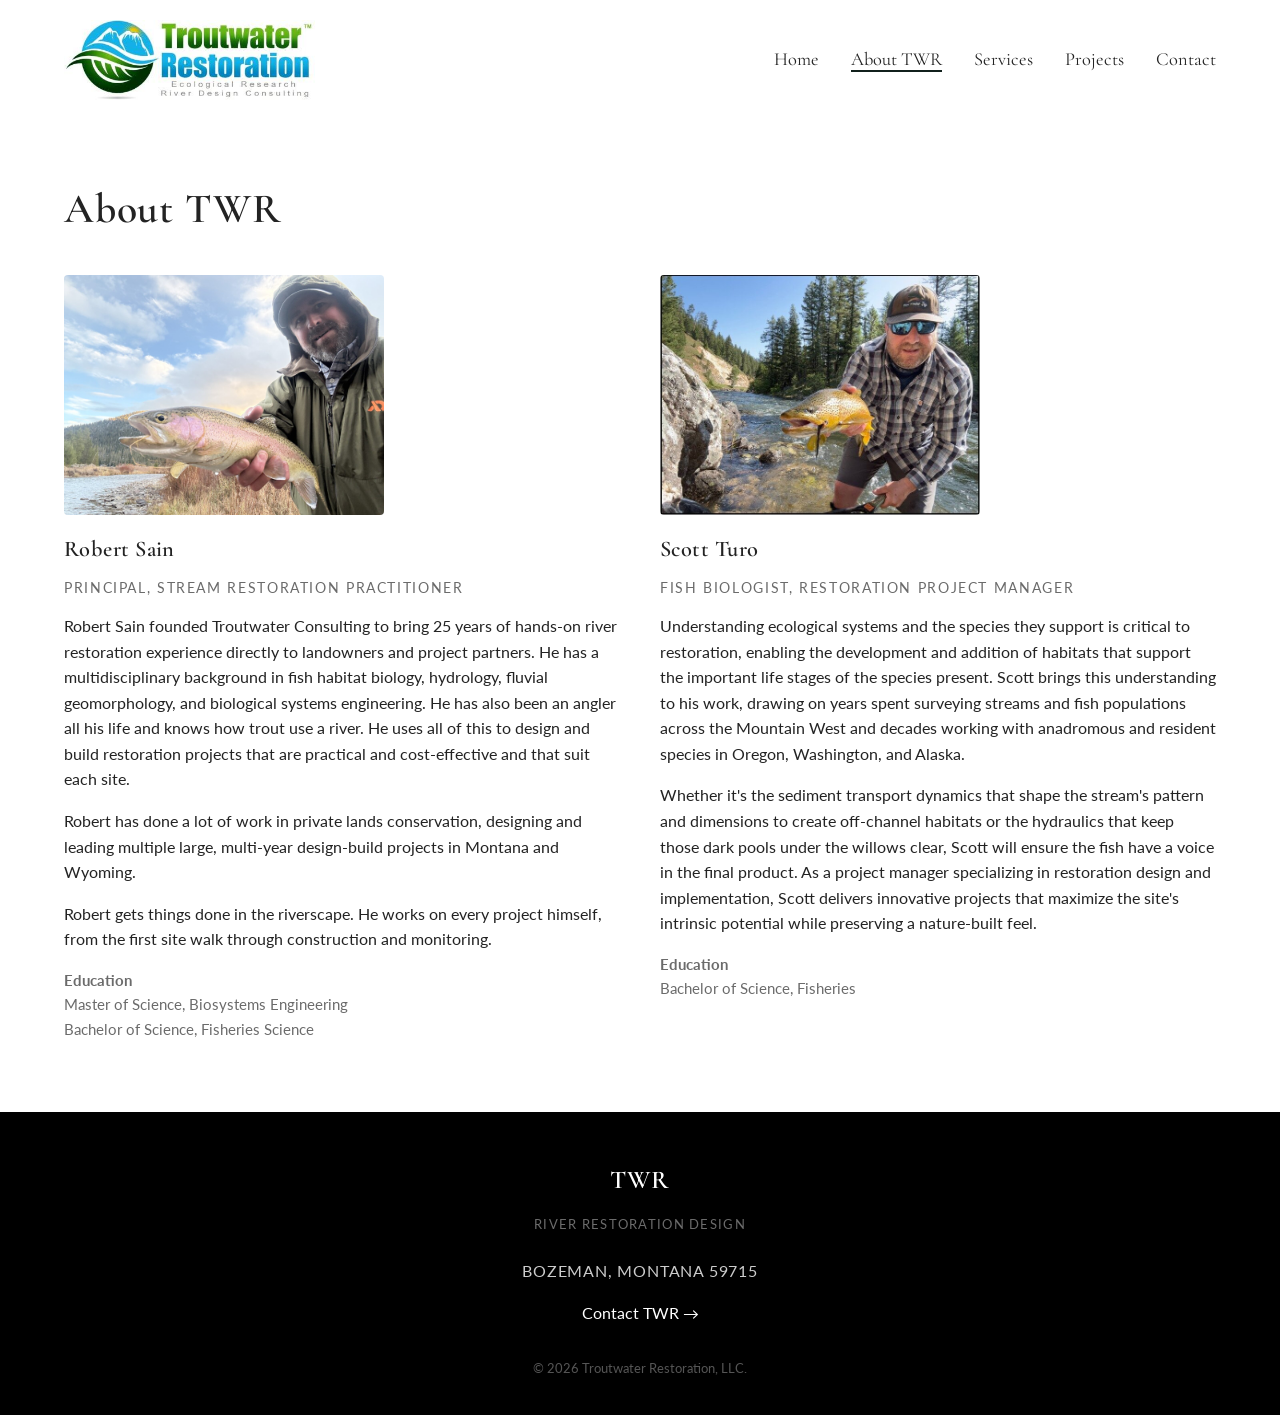
==== about.html @ 994b00da "Rebuild Troutwater Restoration site as static HTML/CSS Lift-and-shift from the original Wix site (tr" ====
<!-- ABOUTME: About page for the Troutwater Restoration static site.
     ABOUTME: Team bios for Robert Sain and Scott Turo. -->
<!DOCTYPE html>
<html lang="en">
<head>
  <meta charset="UTF-8">
  <meta name="viewport" content="width=device-width, initial-scale=1.0">
  <title>About TWR | Troutwater Restoration</title>
  <meta name="description" content="Meet the Troutwater Restoration team: Robert Sain, Principal Stream Restoration Practitioner, and Scott Turo, Fish Biologist and Restoration Project Manager.">
  <link rel="preconnect" href="https://fonts.googleapis.com">
  <link rel="preconnect" href="https://fonts.gstatic.com" crossorigin>
  <link href="https://fonts.googleapis.com/css2?family=Cormorant+Garamond:wght@500;600;700&family=Lato:wght@400;700&display=swap" rel="stylesheet">
  <link rel="stylesheet" href="assets/css/style.css">
</head>
<body>
  <header class="site-header">
    <a class="logo" href="index.html">
      <img src="assets/images/logo.jpg" alt="Troutwater Restoration logo">
    </a>
    <button class="nav-toggle" aria-label="Toggle navigation" aria-expanded="false">&#9776;</button>
    <nav class="main-nav" aria-label="Main navigation">
      <ul>
        <li><a href="index.html">Home</a></li>
        <li><a href="about.html" aria-current="page">About TWR</a></li>
        <li><a href="services.html">Services</a></li>
        <li><a href="projects.html">Projects</a></li>
        <li><a href="contact.html">Contact</a></li>
      </ul>
    </nav>
  </header>

  <main>
    <section>
      <div class="container">
        <h1>About TWR</h1>
        <div class="team-grid">
          <div class="team-card">
            <img src="assets/images/team-robert-sain.jpg" alt="Robert Sain">
            <h3>Robert Sain</h3>
            <p class="eyebrow">Principal, Stream Restoration Practitioner</p>
            <p>Robert Sain founded Troutwater Consulting to bring 25 years of hands-on river restoration experience directly to landowners and project partners. He has a multidisciplinary background in fish habitat biology, hydrology, fluvial geomorphology, and biological systems engineering. He has also been an angler all his life and knows how trout use a river. He uses all of this to design and build restoration projects that are practical and cost-effective and that suit each site.</p>
            <p>Robert has done a lot of work in private lands conservation, designing and leading multiple large, multi-year design-build projects in Montana and Wyoming.</p>
            <p>Robert gets things done in the riverscape. He works on every project himself, from the first site walk through construction and monitoring.</p>
            <div class="education">
              <strong>Education</strong>
              <p>Master of Science, Biosystems Engineering<br>Bachelor of Science, Fisheries Science</p>
            </div>
          </div>

          <div class="team-card">
            <img src="assets/images/team-scott-turo.jpg" alt="Scott Turo">
            <h3>Scott Turo</h3>
            <p class="eyebrow">Fish Biologist, Restoration Project Manager</p>
            <p>Understanding ecological systems and the species they support is critical to restoration, enabling the development and addition of habitats that support the important life stages of the species present. Scott brings this understanding to his work, drawing on years spent surveying streams and fish populations across the Mountain West and decades working with anadromous and resident species in Oregon, Washington, and Alaska.</p>
            <p>Whether it's the sediment transport dynamics that shape the stream's pattern and dimensions to create off-channel habitats or the hydraulics that keep those dark pools under the willows clear, Scott will ensure the fish have a voice in the final product. As a project manager specializing in restoration design and implementation, Scott delivers innovative projects that maximize the site's intrinsic potential while preserving a nature-built feel.</p>
            <div class="education">
              <strong>Education</strong>
              <p>Bachelor of Science, Fisheries</p>
            </div>
          </div>
        </div>
      </div>
    </section>
  </main>

  <footer class="site-footer">
    <div class="container">
      <h2>TWR</h2>
      <p class="tagline">River Restoration Design</p>
      <p class="address">Bozeman, Montana 59715</p>
      <p><a href="contact.html" style="color:#fff;">Contact TWR &rarr;</a></p>
      <p class="copyright">&copy; <span id="year"></span> Troutwater Restoration, LLC.</p>
    </div>
  </footer>

  <script src="assets/js/main.js"></script>
  <script>document.getElementById("year").textContent = new Date().getFullYear();</script>
</body>
</html>
---- assets/css/style.css ----
/* ABOUTME: Shared stylesheet for the Troutwater Restoration static site.
   ABOUTME: Defines layout, navigation, hero, cards, and footer styles used across all pages. */

:root {
  --color-green: #4f8f2f;
  --color-blue: #2f7ab5;
  --color-dark: #11201c;
  --color-gold: #c9a84c;
  --color-text: #232323;
  --color-muted: #6b6b6b;
  --color-bg: #ffffff;
  --color-bg-alt: #f4f5f1;
  --max-width: 1200px;
}

* {
  box-sizing: border-box;
}

html {
  scroll-behavior: smooth;
}

body {
  margin: 0;
  font-family: "Lato", -apple-system, BlinkMacSystemFont, "Segoe UI", Arial, sans-serif;
  color: var(--color-text);
  background: var(--color-bg);
  line-height: 1.6;
}

h1, h2, h3, h4 {
  font-family: "Cormorant Garamond", Georgia, "Times New Roman", serif;
  font-weight: 600;
  letter-spacing: 0.02em;
  margin: 0 0 0.5em;
}

h1 { font-size: 2.6rem; }
h2 { font-size: 2rem; }
h3 { font-size: 1.4rem; }

p { margin: 0 0 1em; }

a {
  color: var(--color-blue);
  text-decoration: none;
}

a:hover { text-decoration: underline; }

img { max-width: 100%; display: block; }

.container {
  max-width: var(--max-width);
  margin: 0 auto;
  padding: 0 24px;
}

/* Header / Nav */
.site-header {
  display: flex;
  align-items: center;
  justify-content: space-between;
  padding: 20px 24px;
  max-width: var(--max-width);
  margin: 0 auto;
}

.site-header .logo img {
  height: 80px;
  width: auto;
}

.main-nav ul {
  list-style: none;
  display: flex;
  gap: 32px;
  margin: 0;
  padding: 0;
}

.main-nav a {
  color: var(--color-text);
  font-family: "Cormorant Garamond", Georgia, serif;
  font-size: 1.15rem;
}

.main-nav a[aria-current="page"] {
  border-bottom: 2px solid var(--color-dark);
}

.nav-toggle {
  display: none;
  background: none;
  border: none;
  font-size: 1.8rem;
  cursor: pointer;
}

@media (max-width: 760px) {
  .nav-toggle {
    display: block;
  }

  .main-nav {
    display: none;
    width: 100%;
  }

  .main-nav.open {
    display: block;
  }

  .main-nav ul {
    flex-direction: column;
    gap: 12px;
    padding: 16px 0;
  }

  .site-header {
    flex-wrap: wrap;
  }
}

/* Hero */
.hero {
  position: relative;
  min-height: 60vh;
  background-size: cover;
  background-position: center;
  display: flex;
  align-items: center;
  color: #fff;
}

.hero::before {
  content: "";
  position: absolute;
  inset: 0;
  background: linear-gradient(180deg, rgba(10, 20, 15, 0.45), rgba(10, 20, 15, 0.65));
}

.hero-content {
  position: relative;
  z-index: 1;
  max-width: var(--max-width);
  margin: 0 auto;
  padding: 48px 24px;
}

.hero-content ul {
  list-style: none;
  padding: 0;
  margin: 0 0 24px;
  font-family: "Cormorant Garamond", Georgia, serif;
  font-size: 1.3rem;
}

.hero-content li {
  margin-bottom: 6px;
}

.hero-content h1 {
  margin-top: 0.4em;
}

/* Sections */
section {
  padding: 56px 0;
}

.section-alt {
  background: var(--color-bg-alt);
}

.section-dark {
  background: var(--color-dark);
  color: #e9e9e4;
}

.section-dark h2 {
  color: var(--color-gold);
}

.eyebrow {
  text-transform: uppercase;
  letter-spacing: 0.12em;
  font-size: 0.85rem;
  color: var(--color-muted);
}

/* Tile grid */
.tile-grid {
  display: grid;
  grid-template-columns: repeat(3, 1fr);
  gap: 16px;
  margin: 32px 0;
}

.tile-grid img {
  width: 100%;
  height: 320px;
  object-fit: cover;
  border-radius: 4px;
}

@media (max-width: 760px) {
  .tile-grid {
    grid-template-columns: 1fr;
  }

  .tile-grid img {
    height: 220px;
  }
}

.read-more {
  display: inline-block;
  margin-top: 24px;
  padding: 10px 28px;
  border: 1px solid currentColor;
  font-family: "Cormorant Garamond", Georgia, serif;
  letter-spacing: 0.08em;
  text-transform: uppercase;
  font-size: 0.9rem;
}

.read-more:hover {
  text-decoration: none;
  background: rgba(0, 0, 0, 0.06);
}

/* Clients */
.clients-grid {
  display: grid;
  grid-template-columns: 1fr 1fr;
  gap: 8px 48px;
  max-width: 700px;
  margin: 24px auto 0;
  color: var(--color-gold);
  font-family: "Cormorant Garamond", Georgia, serif;
  font-size: 1.15rem;
}

@media (max-width: 600px) {
  .clients-grid {
    grid-template-columns: 1fr;
  }
}

/* Project types list */
.project-types {
  list-style: none;
  padding: 0;
  margin: 24px 0;
  display: grid;
  gap: 20px;
}

.project-types li strong {
  display: block;
  margin-bottom: 4px;
}

.project-types em {
  color: var(--color-muted);
  font-style: normal;
}

/* Services */
.services-list {
  display: grid;
  gap: 32px;
  margin-top: 32px;
}

.service-item {
  display: grid;
  grid-template-columns: 64px 1fr;
  gap: 16px;
  align-items: start;
}

.service-number {
  font-family: "Cormorant Garamond", Georgia, serif;
  font-size: 2rem;
  color: var(--color-green);
}

/* Team */
.team-grid {
  display: grid;
  grid-template-columns: repeat(2, 1fr);
  gap: 40px;
  margin-top: 32px;
}

@media (max-width: 760px) {
  .team-grid {
    grid-template-columns: 1fr;
  }
}

.team-card img {
  width: 100%;
  max-width: 320px;
  border-radius: 4px;
  margin-bottom: 16px;
  object-fit: cover;
  aspect-ratio: 4 / 3;
}

.team-card .education {
  margin-top: 16px;
  font-size: 0.95rem;
  color: var(--color-muted);
}

/* Project galleries */
.project-feature {
  margin-bottom: 64px;
}

.project-feature h3 {
  margin-bottom: 4px;
}

.project-feature .subtitle {
  color: var(--color-muted);
  margin-bottom: 20px;
}

.gallery-grid {
  display: grid;
  grid-template-columns: repeat(auto-fit, minmax(260px, 1fr));
  gap: 20px;
}

.gallery-grid figure {
  margin: 0;
}

.gallery-grid img {
  width: 100%;
  height: 220px;
  object-fit: cover;
  border-radius: 4px;
}

.gallery-grid figcaption {
  font-size: 0.9rem;
  color: var(--color-muted);
  margin-top: 8px;
}

/* Footer */
.site-footer {
  background: #000;
  color: #ccc;
  padding: 48px 0 24px;
}

.site-footer .container {
  text-align: center;
}

.site-footer h2 {
  color: #fff;
  font-size: 1.6rem;
}

.site-footer .tagline {
  text-transform: uppercase;
  letter-spacing: 0.1em;
  font-size: 0.8rem;
  color: var(--color-muted);
  margin-bottom: 24px;
}

.site-footer .address {
  margin-top: 24px;
  text-transform: uppercase;
  letter-spacing: 0.05em;
}

.site-footer .copyright {
  margin-top: 32px;
  font-size: 0.8rem;
  color: #555;
}

/* Contact placeholder */
.contact-placeholder {
  border: 1px dashed var(--color-muted);
  padding: 24px;
  border-radius: 4px;
  background: var(--color-bg-alt);
  max-width: 560px;
  margin: 24px 0;
}
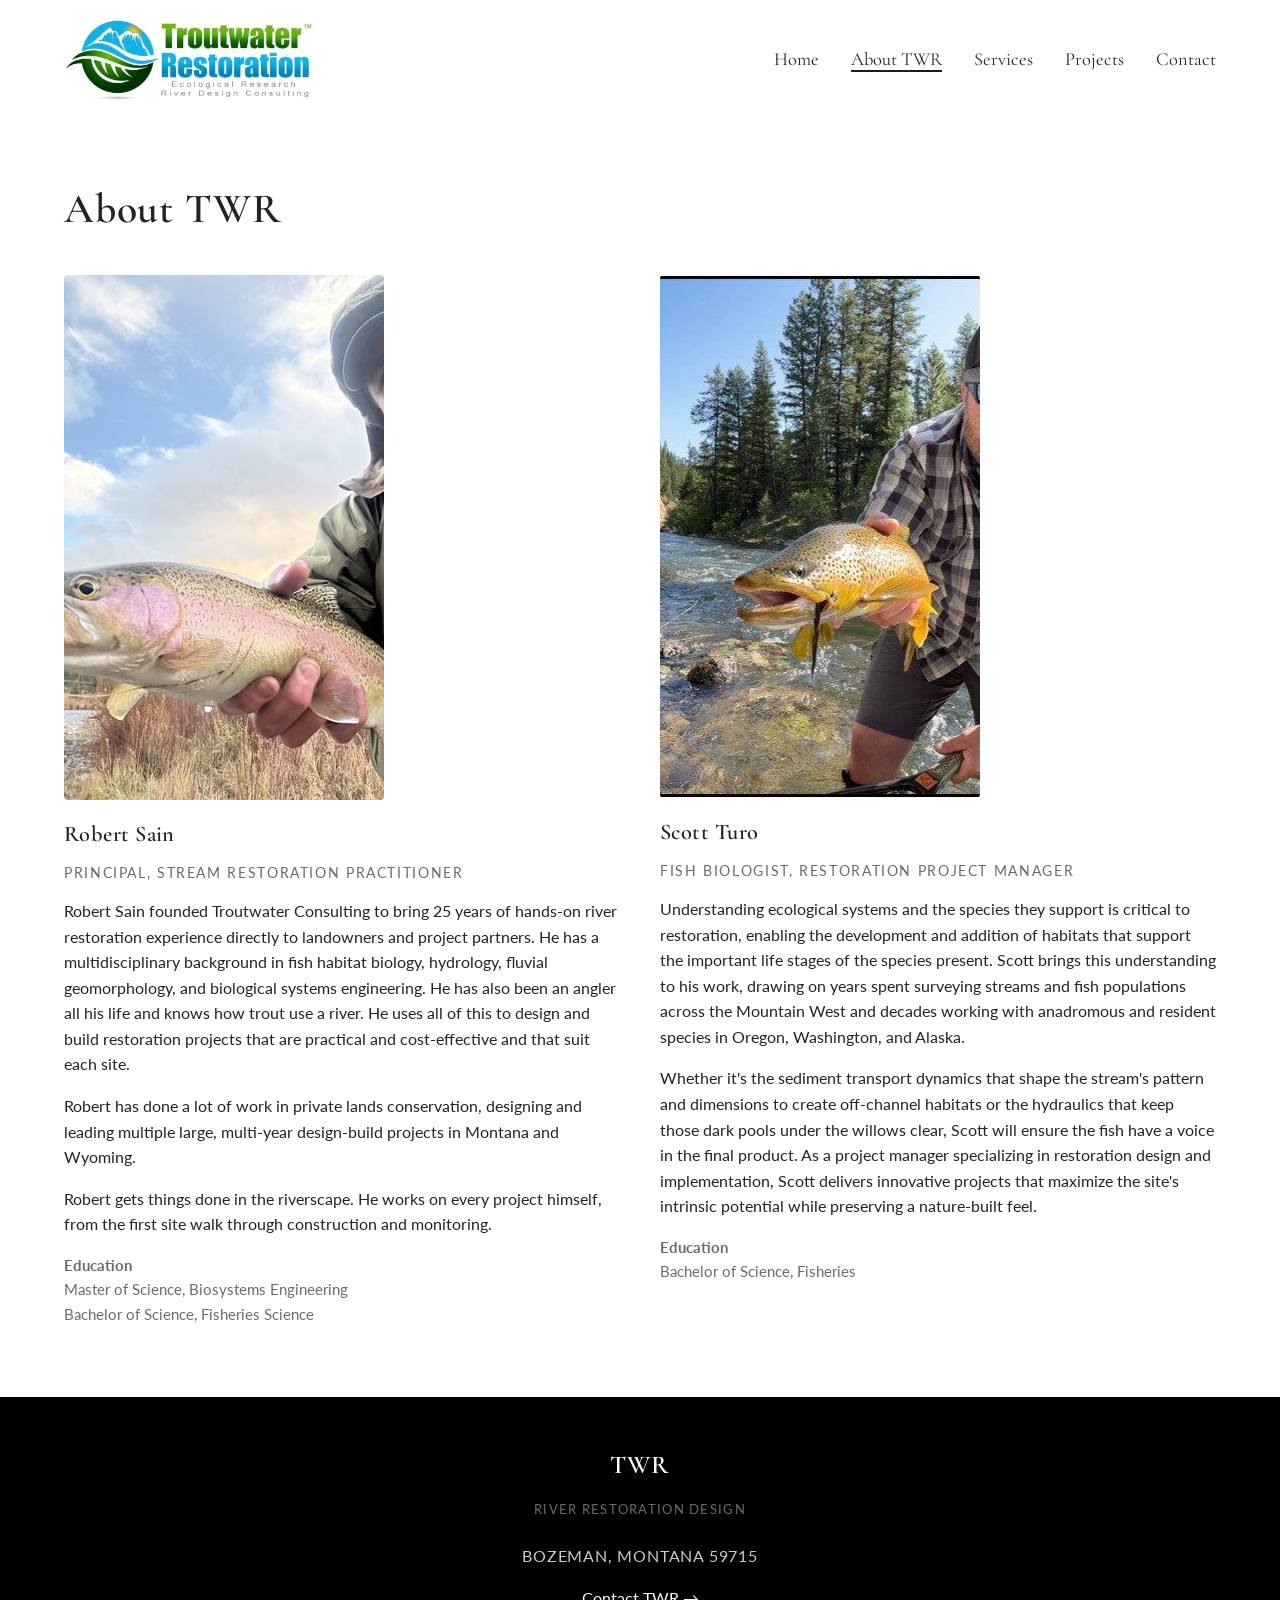
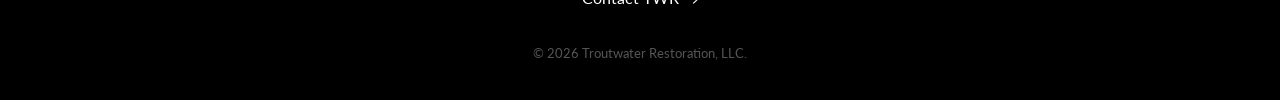
==== commit a468f485: "Add files via upload" ====
--- a/about.html
+++ b/about.html
@@ -15,7 +15,7 @@
 <body>
   <header class="site-header">
     <a class="logo" href="index.html">
-      <img src="assets/images/logo.jpg" alt="Troutwater Restoration logo">
+      <img src="assets/images/logo.jpg" width="448" height="143" decoding="async" alt="Troutwater Restoration logo">
     </a>
     <button class="nav-toggle" aria-label="Toggle navigation" aria-expanded="false">&#9776;</button>
     <nav class="main-nav" aria-label="Main navigation">
@@ -35,7 +35,7 @@
         <h1>About TWR</h1>
         <div class="team-grid">
           <div class="team-card">
-            <img src="assets/images/team-robert-sain.jpg" alt="Robert Sain">
+            <img src="assets/images/team-robert-sain.jpg" width="700" height="525" loading="lazy" decoding="async" alt="Robert Sain">
             <h3>Robert Sain</h3>
             <p class="eyebrow">Principal, Stream Restoration Practitioner</p>
             <p>Robert Sain founded Troutwater Consulting to bring 25 years of hands-on river restoration experience directly to landowners and project partners. He has a multidisciplinary background in fish habitat biology, hydrology, fluvial geomorphology, and biological systems engineering. He has also been an angler all his life and knows how trout use a river. He uses all of this to design and build restoration projects that are practical and cost-effective and that suit each site.</p>
@@ -48,7 +48,7 @@
           </div>
 
           <div class="team-card">
-            <img src="assets/images/team-scott-turo.jpg" alt="Scott Turo">
+            <img src="assets/images/team-scott-turo.jpg" width="694" height="523" loading="lazy" decoding="async" alt="Scott Turo">
             <h3>Scott Turo</h3>
             <p class="eyebrow">Fish Biologist, Restoration Project Manager</p>
             <p>Understanding ecological systems and the species they support is critical to restoration, enabling the development and addition of habitats that support the important life stages of the species present. Scott brings this understanding to his work, drawing on years spent surveying streams and fish populations across the Mountain West and decades working with anadromous and resident species in Oregon, Washington, and Alaska.</p>
--- a/assets/css/style.css
+++ b/assets/css/style.css
@@ -95,6 +95,9 @@
   background: none;
   border: none;
   font-size: 1.8rem;
+  line-height: 1;
+  padding: 10px;
+  margin: -10px -10px -10px 0;
   cursor: pointer;
 }
 
@@ -114,12 +117,42 @@
 
   .main-nav ul {
     flex-direction: column;
-    gap: 12px;
+    gap: 4px;
     padding: 16px 0;
+  }
+
+  .main-nav a {
+    display: block;
+    padding: 10px 4px;
   }
 
   .site-header {
     flex-wrap: wrap;
+  }
+
+  .site-header .logo img {
+    height: 56px;
+  }
+}
+
+@media (max-width: 480px) {
+  h1 { font-size: 2rem; }
+  h2 { font-size: 1.6rem; }
+
+  .hero-content h1 {
+    font-size: 1.8rem;
+  }
+
+  .hero-content ul {
+    font-size: 1.05rem;
+  }
+
+  .hero-content {
+    padding: 32px 20px;
+  }
+
+  .container {
+    padding: 0 16px;
   }
 }
 
